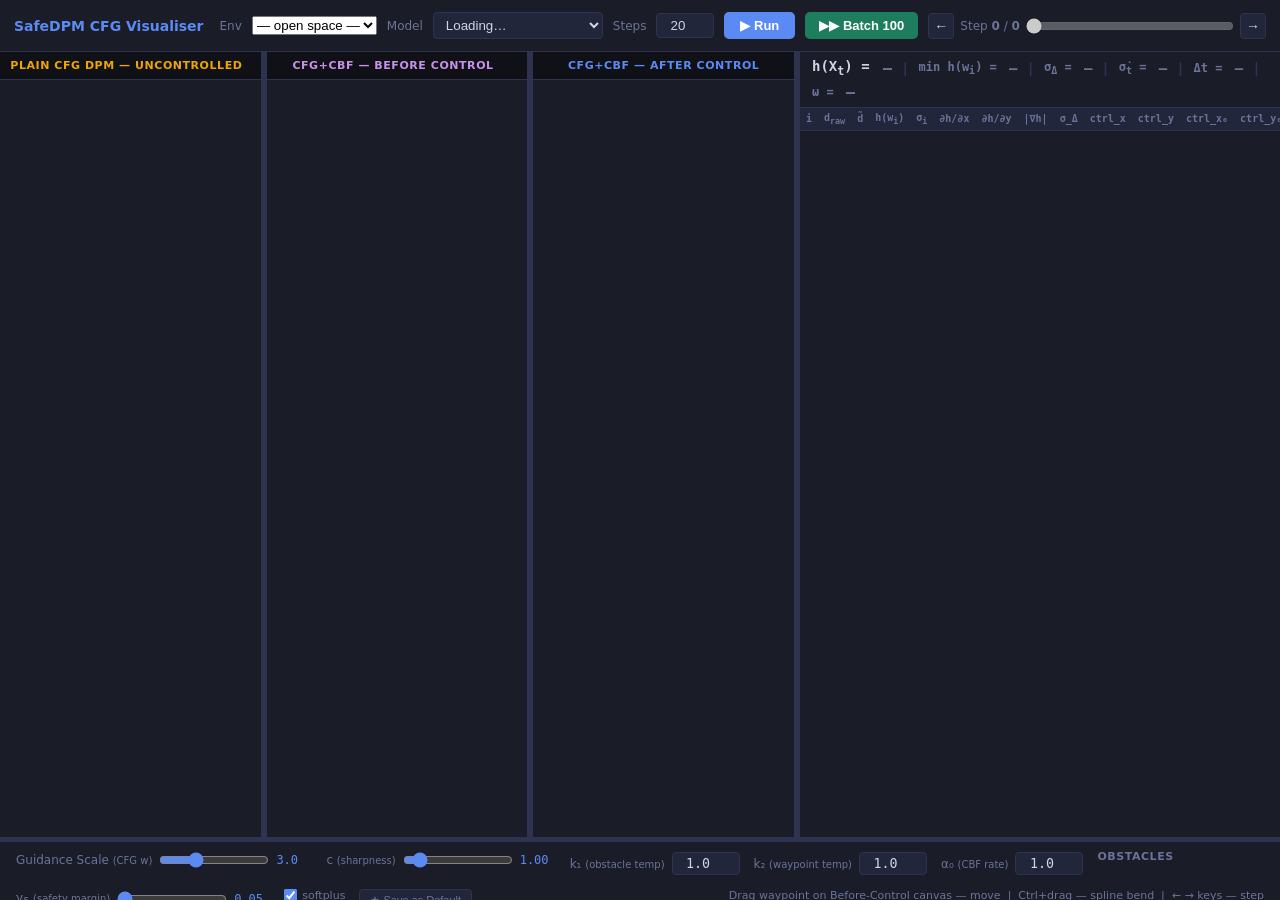
==== EllipsoidalCBFSampling/static_cfg/index.html @ e3216323 "CHanges for visualziation for sampling with models conditioned with ellipsoidal obstacles" ====
<!DOCTYPE html>
<html lang="en">
<head>
  <meta charset="UTF-8" />
  <meta name="viewport" content="width=device-width, initial-scale=1.0" />
  <title>SafeDPMSolver — CFG+CBF Trajectory Visualiser</title>
  <link rel="stylesheet" href="style.css" />
</head>
<body>

<!-- ═══════════════════════════════════════════ TOOLBAR ══ -->
<div id="toolbar">
  <span class="app-title">SafeDPM CFG Visualiser</span>

  <label for="env-select">Env</label>
  <select id="env-select"><option value="">— open space —</option></select>

  <label for="model-select">Model</label>
  <select id="model-select"><option value="">Loading…</option></select>

  <label for="n-steps-input">Steps</label>
  <input id="n-steps-input" type="number" value="20" min="5" max="200" step="1" />

  <button id="run-btn">&#9654;&nbsp;Run</button>
  <button id="batch-btn">&#9654;&#9654;&nbsp;Batch&nbsp;100</button>

  <div class="scrubber-group">
    <button id="step-prev" class="step-btn" title="Previous step (←)">&#8592;</button>
    <label for="step-scrubber">Step&nbsp;<span id="step-label">0</span>&nbsp;/&nbsp;<span id="step-max">0</span></label>
    <input id="step-scrubber" type="range" min="0" max="20" value="0" step="1" disabled />
    <button id="step-next" class="step-btn" title="Next step (→)">&#8594;</button>
  </div>
</div>

<!-- ═══════════════════════════════════════════ MAIN ══ -->
<div id="main">

  <!-- ── Plain CFG DPM Canvas (left) ── -->
  <div class="canvas-panel" id="panel-plain">
    <div class="canvas-title plain-title panel-drag-handle" id="plain-title">Plain CFG DPM &mdash; Uncontrolled<span id="plain-time" class="sample-time"></span></div>
    <div class="canvas-container" id="plain-container">
      <svg id="plain-svg"></svg>
    </div>
  </div>

  <!-- ── Resize handle between plain and before ── -->
  <div id="plain-resize-handle" class="resize-handle" title="Drag to resize"></div>

  <!-- ── CFG DPM-CBF Before Control (middle-left, interactive) ── -->
  <div class="canvas-panel" id="panel-before">
    <div class="canvas-title before-title panel-drag-handle" id="before-title">CFG+CBF &mdash; Before Control<span id="safe-time" class="sample-time"></span></div>
    <div class="canvas-container" id="before-container">
      <div id="loading-overlay"><div class="spinner"></div><span>Running…</span></div>
      <svg id="before-svg"></svg>
    </div>
  </div>

  <!-- ── Resize handle between before and after ── -->
  <div id="before-after-resize-handle" class="resize-handle" title="Drag to resize"></div>

  <!-- ── CFG DPM-CBF After Control (middle-right, passive) ── -->
  <div class="canvas-panel" id="panel-after">
    <div class="canvas-title after-title panel-drag-handle" id="after-title">CFG+CBF &mdash; After Control</div>
    <div class="canvas-container" id="after-container">
      <svg id="after-svg"></svg>
    </div>
  </div>

  <!-- ── Resize handle between after and inspector ── -->
  <div id="inspector-resize-handle" class="resize-handle" title="Drag to resize inspector"></div>

  <!-- ── Step Inspector (right) ── -->
  <div id="inspector">
    <div id="hxt-summary">
      <span>h(X<sub>t</sub>)&nbsp;=&nbsp;</span>
      <span id="hxt-value" class="hxt-neutral">—</span>
      <span class="summary-sep">|</span>
      <span class="summary-label">min&nbsp;h(w<sub>i</sub>)&nbsp;=&nbsp;</span>
      <span id="min-hwi-value" class="hxt-neutral">—</span>
      <span class="summary-sep">|</span>
      <span class="summary-label">σ<sub>Δ</sub>&nbsp;=&nbsp;</span>
      <span id="sigma-delta-value" class="hxt-neutral">—</span>
      <span class="summary-sep">|</span>
      <span class="summary-label">σ̇<sub>t</sub>&nbsp;=&nbsp;</span>
      <span id="sigma-dot-value" class="hxt-neutral">—</span>
      <span class="summary-sep">|</span>
      <span class="summary-label">Δt&nbsp;=&nbsp;</span>
      <span id="step-delta-value" class="hxt-neutral">—</span>
      <span class="summary-sep">|</span>
      <span class="summary-label">ω&nbsp;=&nbsp;</span>
      <span id="omega-value" class="hxt-neutral">—</span>
    </div>
    <div id="inspector-scroll">
      <table id="inspector-table">
        <thead>
          <tr>
            <th>i</th>
            <th>d<sub>raw</sub></th>
            <th>d̃</th>
            <th>h(w<sub>i</sub>)</th>
            <th>σ<sub>i</sub></th>
            <th>∂h/∂x</th>
            <th>∂h/∂y</th>
            <th>|∇h|</th>
            <th>σ_Δ</th>
            <th>ctrl_x</th>
            <th>ctrl_y</th>
            <th>ctrl_x₀</th>
            <th>ctrl_y₀</th>
          </tr>
        </thead>
        <tbody id="inspector-tbody"></tbody>
      </table>
    </div>
  </div>

</div>

<!-- ═══════════════════════════════════════════ PARAM RESIZE ══ -->
<div id="param-resize-handle" class="h-resize-handle" title="Drag to resize parameter bar"></div>

<!-- ═══════════════════════════════════════════ PARAMS ══ -->
<div id="param-controls">

  <div class="param-group">
    <label>Guidance Scale <small>(CFG w)</small></label>
    <input id="gs-slider" type="range" min="0" max="10" step="0.1" value="3.0" />
    <span id="gs-val" class="param-val">3.0</span>
  </div>

  <div class="param-group">
    <label>c <small>(sharpness)</small></label>
    <input id="c-slider" type="range" min="0.05" max="10" step="0.05" value="1.0" />
    <span id="c-val" class="param-val">1.00</span>
  </div>

  <div class="param-group">
    <label>k₁ <small>(obstacle temp)</small></label>
    <input id="k1-input" type="number" min="0.01" step="0.01" value="1.0" />
  </div>

  <div class="param-group">
    <label>k₂ <small>(waypoint temp)</small></label>
    <input id="k2-input" type="number" min="0.01" step="0.01" value="1.0" />
  </div>

  <div class="param-group">
    <label>α₀ <small>(CBF rate)</small></label>
    <input id="alpha0-input" type="number" min="0.0" step="0.1" value="1.0" />
  </div>

  <div id="obstacles-container">
    <div class="obs-header">Obstacles</div>
    <div id="obs-list"></div>
  </div>

  <div class="param-group">
    <label>γ<sub>δ</sub> <small>(safety margin)</small></label>
    <input id="gd-slider" type="range" min="0" max="0.5" step="0.01" value="0" />
    <span id="gd-val" class="param-val">0.05</span>
  </div>

  <label class="toggle-label">
    <input id="softplus-check" type="checkbox" checked />
    softplus
  </label>

  <button id="save-defaults-btn" title="Save current parameters as defaults (persists across refreshes)">
    ★ Save as Default
  </button>

  <div class="param-hint">
    Drag waypoint on Before-Control canvas&nbsp;— move &nbsp;|&nbsp; Ctrl+drag&nbsp;— spline bend &nbsp;|&nbsp; ← → keys&nbsp;— step
  </div>

</div>

<div id="wp-tooltip"></div>

<script src="https://d3js.org/d3.v7.min.js"></script>
<script src="app.js"></script>
</body>
</html>
---- EllipsoidalCBFSampling/static_cfg/style.css ----
/* ── Reset ──────────────────────────────────────────────────────────── */
*, *::before, *::after { box-sizing: border-box; margin: 0; padding: 0; }

:root {
  --bg:          #0f1117;
  --surface:     #1a1d27;
  --surface2:    #22263a;
  --border:      #2e3350;
  --text:        #d0d4e8;
  --text-dim:    #6b7399;
  --accent:      #5c8af5;
  --safe-green:  #3ddc84;
  --danger-red:  #ff5370;
  --plain-color: #f0a500;
  --prior-color: #555a70;
  --toolbar-h:   52px;
  --param-h:     58px;
  --title-h:     28px;
  --inspector-w: 480px;
  --font:        'Segoe UI', system-ui, sans-serif;
  --mono:        'Consolas', 'Fira Mono', monospace;
}

html {
  height: 100%; width: 100%;
}

body {
  height: 100vh; width: 100%;
  display: flex; flex-direction: column;  /* stack toolbar / main / params */
  background: var(--bg);
  color: var(--text);
  font-family: var(--font);
  font-size: 13px;
  overflow: hidden;
}

/* ── Toolbar ─────────────────────────────────────────────────────────── */
#toolbar {
  display: flex;
  align-items: center;
  gap: 10px;
  padding: 0 14px;
  height: var(--toolbar-h);
  background: var(--surface);
  border-bottom: 1px solid var(--border);
  flex-shrink: 0;
}

.app-title {
  font-weight: 700; font-size: 14px;
  color: var(--accent); white-space: nowrap; margin-right: 6px;
}

#toolbar label { color: var(--text-dim); white-space: nowrap; font-size: 12px; }

#model-select {
  background: var(--surface2); color: var(--text);
  border: 1px solid var(--border); border-radius: 4px;
  padding: 4px 8px; min-width: 170px;
}

#n-steps-input {
  width: 58px; background: var(--surface2); color: var(--text);
  border: 1px solid var(--border); border-radius: 4px;
  padding: 4px 6px; text-align: center;
}

#run-btn {
  background: var(--accent); color: #fff;
  border: none; border-radius: 5px;
  padding: 6px 16px; font-weight: 600; font-size: 13px;
  cursor: pointer; white-space: nowrap;
  transition: background 0.15s;
}
#run-btn:hover  { background: #7aa3ff; }
#run-btn:active { background: #3a66cc; }
#run-btn:disabled { background: #444; cursor: not-allowed; }

#batch-btn {
  background: #1e7d5c; color: #fff;
  border: none; border-radius: 5px;
  padding: 6px 14px; font-weight: 600; font-size: 13px;
  cursor: pointer; white-space: nowrap;
  transition: background 0.15s;
}
#batch-btn:hover    { background: #27a87a; }
#batch-btn:active   { background: #155c43; }
#batch-btn:disabled { background: #444; cursor: not-allowed; }

/* Step scrubber group */
.scrubber-group {
  display: flex; align-items: center; gap: 6px; flex: 1; min-width: 0;
}
.step-btn {
  background: var(--surface2); color: var(--text);
  border: 1px solid var(--border); border-radius: 4px;
  width: 26px; height: 26px; font-size: 14px;
  cursor: pointer; flex-shrink: 0;
  display: flex; align-items: center; justify-content: center;
  padding: 0;
}
.step-btn:hover  { background: var(--border); }
.step-btn:disabled { opacity: 0.35; cursor: not-allowed; }

#step-scrubber {
  flex: 1; min-width: 80px; accent-color: var(--accent);
}
#step-label, #step-max { font-weight: 600; }

/* ── Main area ───────────────────────────────────────────────────────── */
#main {
  display: flex;
  flex-direction: row;
  flex: 1;          /* fills all remaining space between toolbar and params */
  min-height: 0;    /* prevents flex children from overflowing */
  overflow: hidden;
}

/* ── Canvas panels ───────────────────────────────────────────────────── */
.canvas-panel {
  flex: 1 1 0;
  display: flex;
  flex-direction: column;
  border-right: 1px solid var(--border);
  min-width: 120px;
  overflow: hidden;
}

.canvas-title {
  height: var(--title-h);
  display: flex; align-items: center; justify-content: center;
  font-size: 11px; font-weight: 700; letter-spacing: 0.05em;
  text-transform: uppercase; border-bottom: 1px solid var(--border);
  flex-shrink: 0;
}
.plain-title  { color: var(--plain-color); }
.safe-title   { color: var(--accent); }
.before-title { color: #c792ea; }
.after-title  { color: var(--accent); }
.sample-time { margin-left: 8px; font-size: 10px; font-family: var(--mono);
               color: var(--text-dim); font-weight: 400; letter-spacing: 0; }

.canvas-container {
  flex: 1;
  position: relative;
  display: flex; align-items: center; justify-content: center;
  overflow: hidden;
  background: var(--surface);
}

/* Loading overlay — only on safe panel */
#loading-overlay {
  display: none;
  position: absolute; inset: 0; z-index: 100;
  background: rgba(15,17,23,0.78);
  flex-direction: column; align-items: center; justify-content: center;
  gap: 14px; font-size: 14px; color: var(--accent);
}
#loading-overlay.active { display: flex; }

.spinner {
  width: 32px; height: 32px;
  border: 3px solid var(--border); border-top-color: var(--accent);
  border-radius: 50%; animation: spin 0.8s linear infinite;
}
@keyframes spin { to { transform: rotate(360deg); } }

/* ── Panel resize handles ────────────────────────────────────────────── */
.resize-handle {
  flex: 0 0 5px;
  cursor: col-resize;
  background: var(--border);
  transition: background 0.15s;
  z-index: 10;
}
.resize-handle:hover,
.resize-handle.dragging { background: var(--accent); }

/* ── Step Inspector ──────────────────────────────────────────────────── */
#inspector {
  flex: 0 0 var(--inspector-w);
  min-width: 260px;
  min-height: 0;            /* allow flex shrink in the row direction */
  display: flex; flex-direction: column;
  background: var(--surface);
  overflow: clip;           /* clip visual overflow without blocking inner scrollbars */
}

#hxt-summary {
  flex-shrink: 0;
  padding: 6px 12px;
  border-bottom: 1px solid var(--border);
  font-size: 14px; font-weight: 700;
  display: flex; align-items: center; gap: 5px; flex-wrap: wrap;
  font-family: var(--mono);
}
#hxt-value, #omega-value { font-size: 15px; transition: color 0.2s; }
.summary-sep   { color: var(--border); padding: 0 4px; }
.summary-label { color: var(--text-dim); font-size: 12px; }
.hxt-neutral { color: var(--text-dim); }
.hxt-safe    { color: var(--safe-green); }
.hxt-danger  { color: var(--danger-red); }
.omega-neg   { color: var(--danger-red); }
.omega-zero  { color: var(--text-dim); }
.omega-pos   { color: var(--safe-green); }

/* min-height:0 is required so the flex child can actually shrink and scroll */
#inspector-scroll {
  flex: 1;
  min-height: 0;
  overflow-y: auto;
  overflow-x: auto;
}

#inspector-table {
  width: max-content;   /* expands to fit all columns; parent scroll handles overflow */
  border-collapse: collapse;
  font-family: var(--mono); font-size: 10px; white-space: nowrap;
}
#inspector-table thead th {
  position: sticky; top: 0;
  background: var(--surface2); color: var(--text-dim);
  padding: 4px 6px; text-align: right;
  border-bottom: 1px solid var(--border); font-weight: 600; z-index: 1;
}
#inspector-table thead th:first-child { text-align: center; }
#inspector-table tbody tr:hover { background: var(--surface2); }
#inspector-table td {
  padding: 2px 6px; text-align: right;
  border-bottom: 1px solid rgba(46,51,80,0.35); color: var(--text);
}
#inspector-table td:first-child { text-align: center; color: var(--text-dim); font-weight: 600; }
td.safe-cell   { color: var(--safe-green); }
td.danger-cell { color: var(--danger-red); }
td.bold-cell   { font-weight: 700; }
td.ctrl-cell   { color: #a78bfa; }
td.ctrl0-cell  { color: #64748b; }

/* ── Parameter bar resize handle (horizontal) ────────────────────────── */
.h-resize-handle {
  height: 5px; flex-shrink: 0;
  cursor: row-resize;
  background: var(--border);
  transition: background 0.15s;
}
.h-resize-handle:hover,
.h-resize-handle.dragging { background: var(--accent); }

/* ── Parameter controls ──────────────────────────────────────────────── */
#param-controls {
  display: flex; flex-wrap: wrap; align-items: flex-start; gap: 14px;
  padding: 8px 16px;
  height: var(--param-h);
  min-height: 36px;
  background: var(--surface);
  flex-shrink: 0; overflow-y: auto; overflow-x: hidden;
}

#obstacles-container {
  display: flex; flex-direction: column; gap: 4px;
  min-width: 140px;
}
.obs-header {
  font-size: 11px; font-weight: 700; color: var(--text-dim);
  text-transform: uppercase; letter-spacing: 0.05em;
  margin-bottom: 2px;
}

.param-group {
  display: flex; align-items: center; gap: 7px; white-space: nowrap;
  padding-top: 2px;  /* slight top offset so it aligns nicely when bar is taller */
}
.param-group.disabled { opacity: 0.4; }
.param-group label    { color: var(--text-dim); font-size: 12px; }
.param-group label small { font-size: 10px; }
.param-group input[type="range"] { width: 110px; accent-color: var(--accent); }
.param-group input[type="number"] {
  width: 68px; background: var(--surface2); color: var(--text);
  border: 1px solid var(--border); border-radius: 4px;
  padding: 3px 6px; text-align: center; font-family: var(--mono);
}
.param-val { font-family: var(--mono); font-size: 12px; color: var(--accent); min-width: 36px; }

.toggle-label {
  display: flex; align-items: center; gap: 5px;
  font-size: 11px; color: var(--text-dim); cursor: pointer;
  white-space: nowrap; flex-shrink: 0;
}
.toggle-label input[type="checkbox"] { accent-color: var(--accent); cursor: pointer; }

#save-defaults-btn {
  background: var(--surface2); color: var(--text-dim);
  border: 1px solid var(--border); border-radius: 4px;
  padding: 4px 10px; font-size: 11px; white-space: nowrap;
  cursor: pointer; flex-shrink: 0; transition: all 0.15s;
}
#save-defaults-btn:hover { background: var(--border); color: var(--text); }
#save-defaults-btn.saved { color: var(--safe-green); border-color: var(--safe-green); }

.param-hint {
  margin-left: auto; color: var(--text-dim); font-size: 11px; white-space: nowrap;
}

/* ── SVG canvas element classes ──────────────────────────────────────── */
.grid-line   { stroke: #1c1f30; stroke-width: 1; }
.axis-line   { stroke: #363b58; stroke-width: 1.5; }
.axis-label  { fill: #50566e; font-size: 10px; font-family: var(--font); }

/* Prior — shown on both canvases */
.prior-path  { fill: none; stroke: var(--prior-color); stroke-width: 1.2;
               stroke-dasharray: 4,4; opacity: 0.45; }

/* Plain DPM path */
.plain-path  { fill: none; stroke: var(--plain-color); stroke-width: 2.5; }

/* Safe DPM path (legacy — kept for compatibility) */
.safe-path   { fill: none; stroke: var(--accent); stroke-width: 2.5; }

/* DPM-CBF Before Control path */
.before-path { fill: none; stroke: #c792ea; stroke-width: 2.5; }

/* DPM-CBF After Control path */
.after-path  { fill: none; stroke: var(--accent); stroke-width: 2.5; }

/* Waypoints (safe canvas only) */
.wp-safe     { fill: var(--safe-green);  stroke: #0f1117; stroke-width: 1; }
.wp-danger   { fill: var(--danger-red);  stroke: #0f1117; stroke-width: 1; }

/* Gradient arrows */
.arrow-safe   { stroke: var(--safe-green); stroke-width: 1.5; fill: var(--safe-green); opacity: 0.85; }
.arrow-danger { stroke: var(--danger-red); stroke-width: 1.5; fill: var(--danger-red); opacity: 0.85; }

/* Maze walls */
.wall-rect   { fill: #3a3f4b; stroke: #555; stroke-width: 0.5; }

/* Obstacle */
.obs-fill    { fill: rgba(255,83,112,0.10); }
.obs-ring    { fill: none; stroke: var(--danger-red); stroke-width: 1.8; }
.obs-margin  { fill: none; stroke: var(--danger-red); stroke-width: 1;
               stroke-dasharray: 5,4; opacity: 0.45; }
.obs-drag    { cursor: move; }

/* Markers */
.start-mk    { fill: #3ddc84; }
.goal-mk     { fill: #ffc107; }

/* Ctrl crosshair cursor */
body.ctrl-drag * { cursor: crosshair !important; }

/* ── Panel drag-to-reorder ───────────────────────────────────────────── */
.canvas-title.panel-drag-handle { cursor: grab; user-select: none; }
.canvas-title.panel-drag-handle:active { cursor: grabbing; }
.canvas-panel.panel-dragging { opacity: 0.4; }
.canvas-panel.drop-left  { box-shadow: inset  3px 0 0 var(--accent); }
.canvas-panel.drop-right { box-shadow: inset -3px 0 0 var(--accent); }

/* ── Waypoint hover tooltip ──────────────────────────────────────────── */
#wp-tooltip {
  position: fixed;
  display: none;
  background: var(--surface2);
  border: 1px solid var(--border);
  border-radius: 6px;
  padding: 7px 11px;
  font-family: var(--mono);
  font-size: 11px;
  color: var(--text);
  pointer-events: none;
  z-index: 9999;
  white-space: nowrap;
  box-shadow: 0 4px 16px rgba(0,0,0,0.5);
  line-height: 1.7;
}
#wp-tooltip .tt-title {
  font-size: 12px; font-weight: 700; color: var(--accent);
  margin-bottom: 3px;
}
#wp-tooltip .tt-safe  { color: var(--safe-green); }
#wp-tooltip .tt-danger { color: var(--danger-red); }
#wp-tooltip .tt-dim   { color: var(--text-dim); }
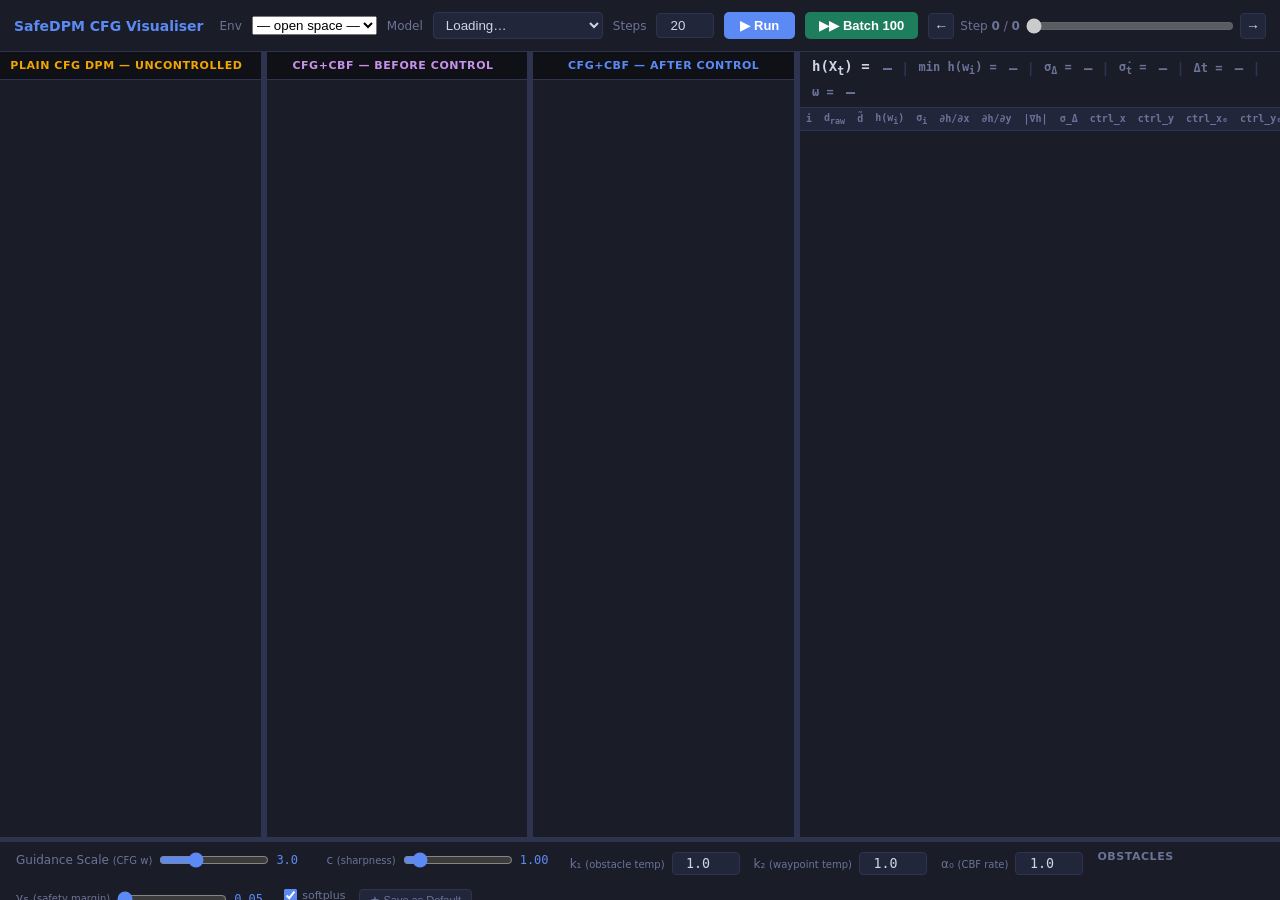
==== commit b342b387: "Changes for Visualization: move start, end. Added train.py : training file. Model eval changes: Usin" ====
--- a/EllipsoidalCBFSampling/static_cfg/index.html
+++ b/EllipsoidalCBFSampling/static_cfg/index.html
@@ -170,7 +170,7 @@
   </button>
 
   <div class="param-hint">
-    Drag waypoint on Before-Control canvas&nbsp;— move &nbsp;|&nbsp; Ctrl+drag&nbsp;— spline bend &nbsp;|&nbsp; ← → keys&nbsp;— step
+    Drag <b style="color:#3ddc84">■</b> Start / <b style="color:#ffc107">★</b> Goal to reposition (then Run) &nbsp;|&nbsp; Drag waypoint on Before-Control canvas&nbsp;— move &nbsp;|&nbsp; Ctrl+drag&nbsp;— spline bend &nbsp;|&nbsp; ← → keys&nbsp;— step
   </div>
 
 </div>
--- a/EllipsoidalCBFSampling/static_cfg/style.css
+++ b/EllipsoidalCBFSampling/static_cfg/style.css
@@ -344,6 +344,20 @@
 /* Markers */
 .start-mk    { fill: #3ddc84; }
 .goal-mk     { fill: #ffc107; }
+.marker-drag { cursor: grab; }
+.marker-drag:active { cursor: grabbing; }
+.marker-hit  { fill: transparent; }
+
+/* Run button — flashes when start/goal have been moved but not yet re-run */
+#run-btn.needs-rerun {
+  background: #c47a00;
+  animation: pulse-warn 1.1s ease-in-out infinite alternate;
+}
+#run-btn.needs-rerun:hover { background: #e08c00; }
+@keyframes pulse-warn {
+  from { box-shadow: 0 0 4px rgba(240,165,0,0.3); }
+  to   { box-shadow: 0 0 14px rgba(240,165,0,0.9); }
+}
 
 /* Ctrl crosshair cursor */
 body.ctrl-drag * { cursor: crosshair !important; }
